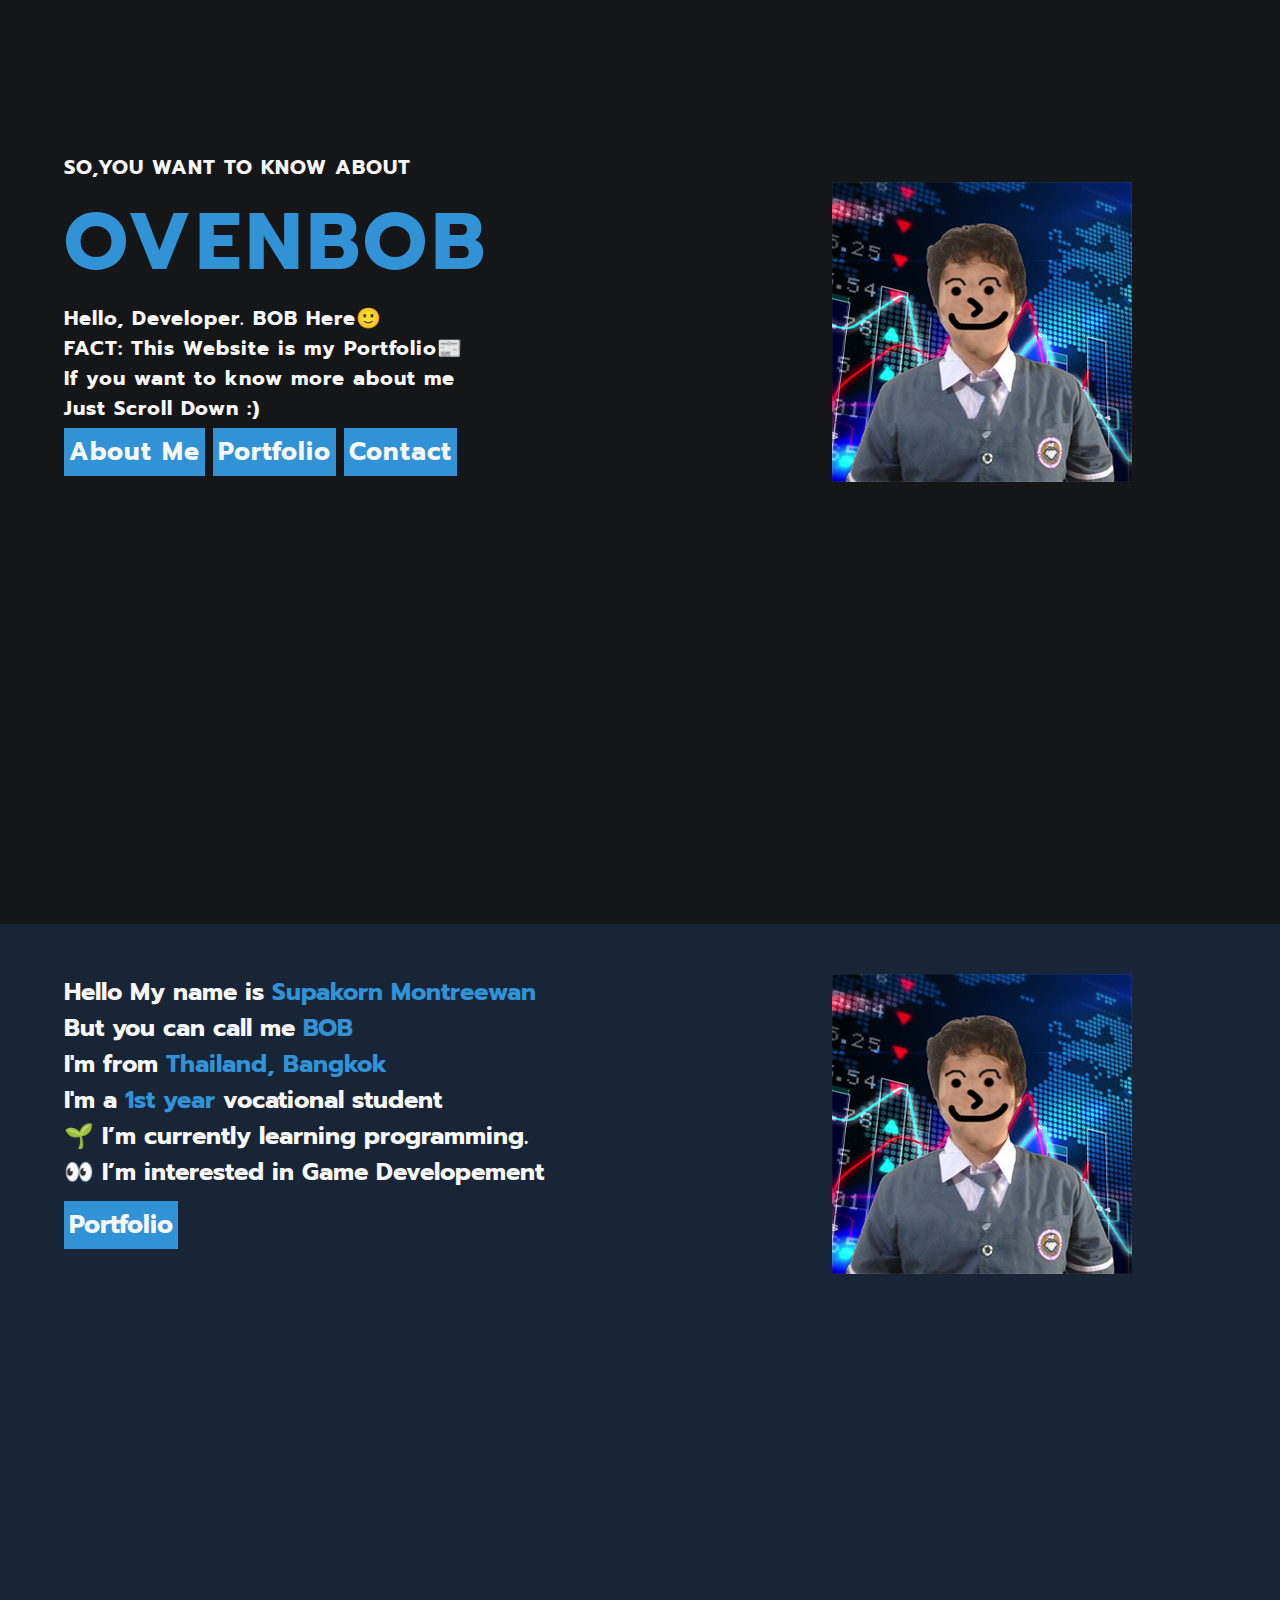
==== index.html @ 90aeb358 "commit" ====
<!DOCTYPE html>
<html lang="en">
<head>
    <meta charset="UTF-8">
    <meta name="viewport" content="width=device-width,initial-scale=1.0">
    <title>Website</title>
    <link rel="stylesheet" href="/CSS/styles.css">
</head>
<body>
    <div class="no-responsive">
        Buy new Device
    </div>
    <!-- title -->
    <section id="Home">
        <div id="Title">
            <p class="Title">So,You want To Know About</p>
            <img src="/image/BOB.png">
            <p class="Name">OVENBOB</p>
            <div class="Short_About">
                <p>Hello, Developer. BOB Here🙂</p>
                <p>FACT: This Website is my Portfolio📰</p>
                <p>If you want to know more about me</p>
                <p>Just Scroll Down :)</p>
                <a href="#AboutMe" class="btn"> About Me</a>
                <a href="#Portfolio" class="btn"> Portfolio</a>
                <a href="#Contact" class="btn"> Contact</a>
            </div>
        </div>
    </section>
    <section id="AboutMe">
        <div class="AboutMe_Profile">
            <img class="Profile_Image" src="/image/BOB.png">
            <p>Hello My name is <span style="color: var(--important-color);">Supakorn Montreewan</span></p>
            <p>But you can call me <span style="color: var(--important-color);">BOB</span></p>
            <p>I'm from <span style="color: var(--important-color);">Thailand, Bangkok</span></p>
            <p>I'm a <span style="color:var(--important-color);">1st year</span> vocational student</p>
            <p>🌱 I’m currently learning programming.</p>
            <p>👀 I’m interested in Game Developement</p>
            <a href="#Portfolio" class="btn"> Portfolio</a>
        </div>
    </section>
    <section id="Portfolio">
        <p>‎</p>
        <p>Portfolio📰</p>
        
    </section>
    <section id="Contact">

    </section>
    <script src=""></script>
</body>
</html>
<!-- <div class="container">
    <img src="/image/BOB.png" class="image">
    <div class="image_overlay" >
        <div class="image_title">GameDevelopement</div>
        
    </div>
</div> -->
---- CSS/styles.css ----
@import url('https://fonts.googleapis.com/css2?family=Prompt:wght@300&display=swap');
@import url('https://fonts.googleapis.com/css2?family=Roboto&display=swap');
:root{
    --main-color:#151618;
    --second-color:#182536;
    --text-color:#f7f7f7;
    --important-color:#3192d6;
    --textContract-color:#000000;
    --fs-xl: 5rem;
    --fs-600: 1.5rem;
    --fs-500: 1.25rem;
    --fs-400: 0.8rem;
}
p{
    margin: 0;
    color: var(--text-color);
}
::-webkit-scrollbar{
    width: 0px;
}
html,body{
    margin: 0%;
    padding: 0%;
    box-sizing: border-box;
    scroll-behavior: smooth;
    background-color: var(--main-color);
    font-family: 'Prompt', sans-serif;
}
section{
    width: 100%;
    height: 100vh;
}

#Title{
    position: relative;
    padding-top: 10%;
    padding-left: 5%;
    margin: 0%;
    letter-spacing: 1px;
    font-weight: bold;
    text-transform: uppercase;
    font-size:var(--fs-500); 
}


.Name{
    color: var(--important-color);
    letter-spacing: 5px;
    font-size: var(--fs-xl);
}
.Short_About{
    text-transform: none;
    
}



.btn{
    position: relative;
    top: 10px;
    text-decoration: none;
    background-color: var(--important-color);
    font-size: 25px;
    color: var(--text-color);
    padding: 5px 5px;
    transition: letter-spacing 0.5s;
}
.btn:hover{
    letter-spacing: 5px;
}
img{
    position: absolute;
    padding-left:65%;
}


#AboutMe,#Contact{
    background-color: var(--second-color);
}
.AboutMe_Profile p{
    font-size: var(--fs-700);
}




.AboutMe_Profile{
    padding-top: 50px;
    font-family: 'Prompt', sans-serif;
    padding-left: 5%;
    font-size: 30px;
    font-weight: bold;
}

.work_Image{
    width: 250px;
}















ul li{
    color: var(--text-color);
}


/* 410 */
@media screen and (min-width:1817px){
    img{
        width: 500px;
    }
    .Title{
        font-size: 4rem;
    }
    .Name{
        font-size: 12rem;
    }
    .btn{
        font-size: 35px; 
    }
    .Short_About{
        font-size: 4rem;
    }
    .AboutMe_Profile p{
        font-size: 3.5rem;
    }
}
@media screen and (min-width:1341px){
    #Title{
        padding-top: 7%;
    }
    img{
        width: 300px;
    }
    .Title{
        font-size: 2.5rem;
    }
    .Name{
        font-size: 7rem;
    }
    .Short_About{
        font-size: 2rem;
    }
    .AboutMe_Profile p{
        font-size: 2.5rem;
    }
}

@media screen and (max-width: 1301px){
    img{
        padding-left: 60%;
    }
    .AboutMe_Profile p{
        font-size: var(--fs-600);
    }
    
}
@media screen and (max-width: 1088px){
    img{
        padding-left: 55%;
    }  
}
@media screen and (max-width:881px){
    img{
        padding-left: 50%;
        width: 250px;
    }
    .AboutMe_Profile p{
        font-size: var(--fs-500);
    }
}
@media screen and (max-width:830px){
    img{
        padding-left: 55%;
        /* width: 250px; */
    }
}
@media screen and (max-width:734px) {
    img{
        padding-left: 65%;
        width: 200px;
    }
    .work_Title{
        font-size: 30px;
    }
    
    
}
@media screen and (max-width:622px){
    img{
        display: none;
        
    }
    
}
@media screen and (max-width:462px) {
    #Title{
        font-size: 15px;
    }
    .Name{
        font-size: 60px;
    }
    .work_Title{
        font-size: 20px;
    }
}
.no-responsive{
    visibility: hidden;
    
}
@media screen and (max-width:337px) {
    .no-responsive{
        position: absolute;
        background-color: aliceblue;
        visibility: visible;
        z-index: 3;
        width: 1000%;
        height: 1000%;
    }
}
/* .container{
    position: relative;
    width: 200px;
    height: 200px;
    display: inline-block;
}
.image{
    padding-left: 20%;
    display: block;
    width: 200px;
    height: 200px;
}
.image_overlay{
    margin-left: 20%;
    position: absolute;
    width: 200px;
    height: 200px;
    transition: all .3s ease;
    opacity: 0;
    background-color: #000000;
}
.image_title{
    color: var(--text-color);
    font-size: large;
    position: absolute;
    top: 40%;
    margin-left: 12px;
}

.container:hover .image_overlay{
    opacity: 1;

} */
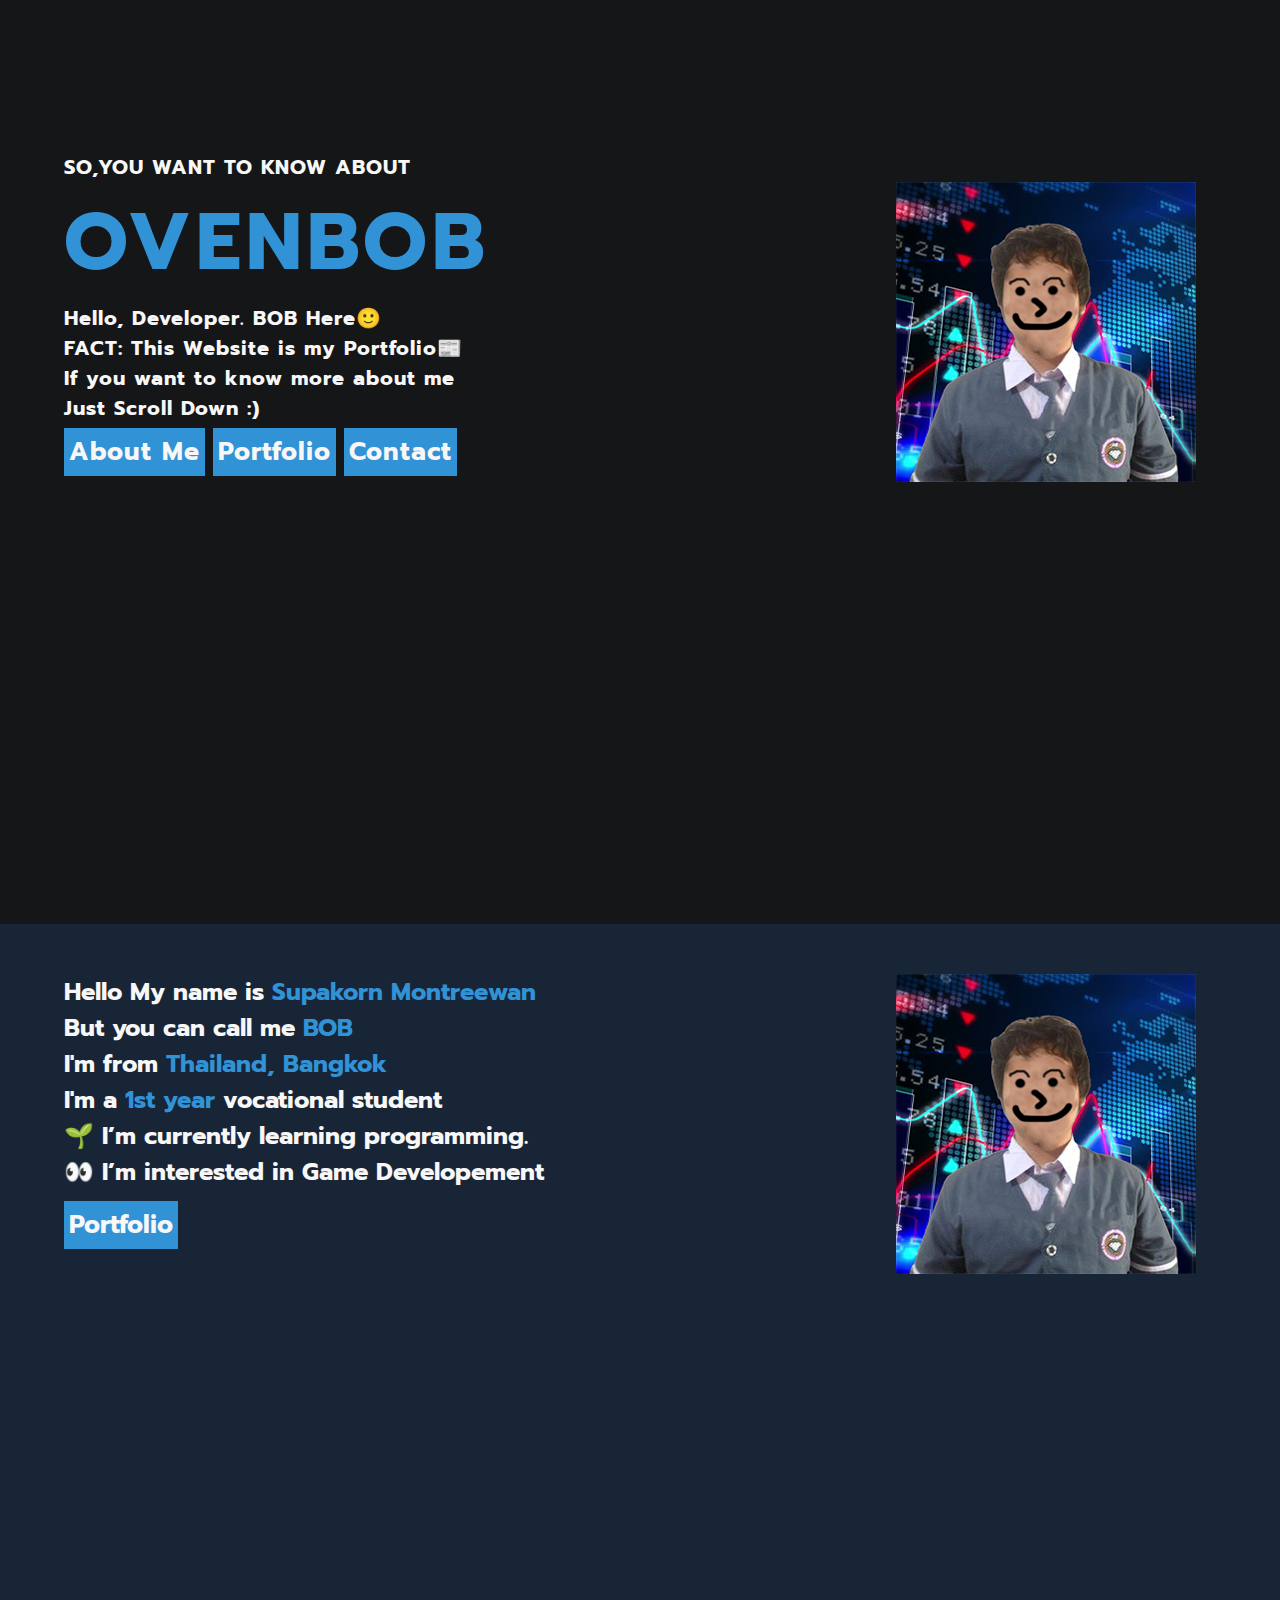
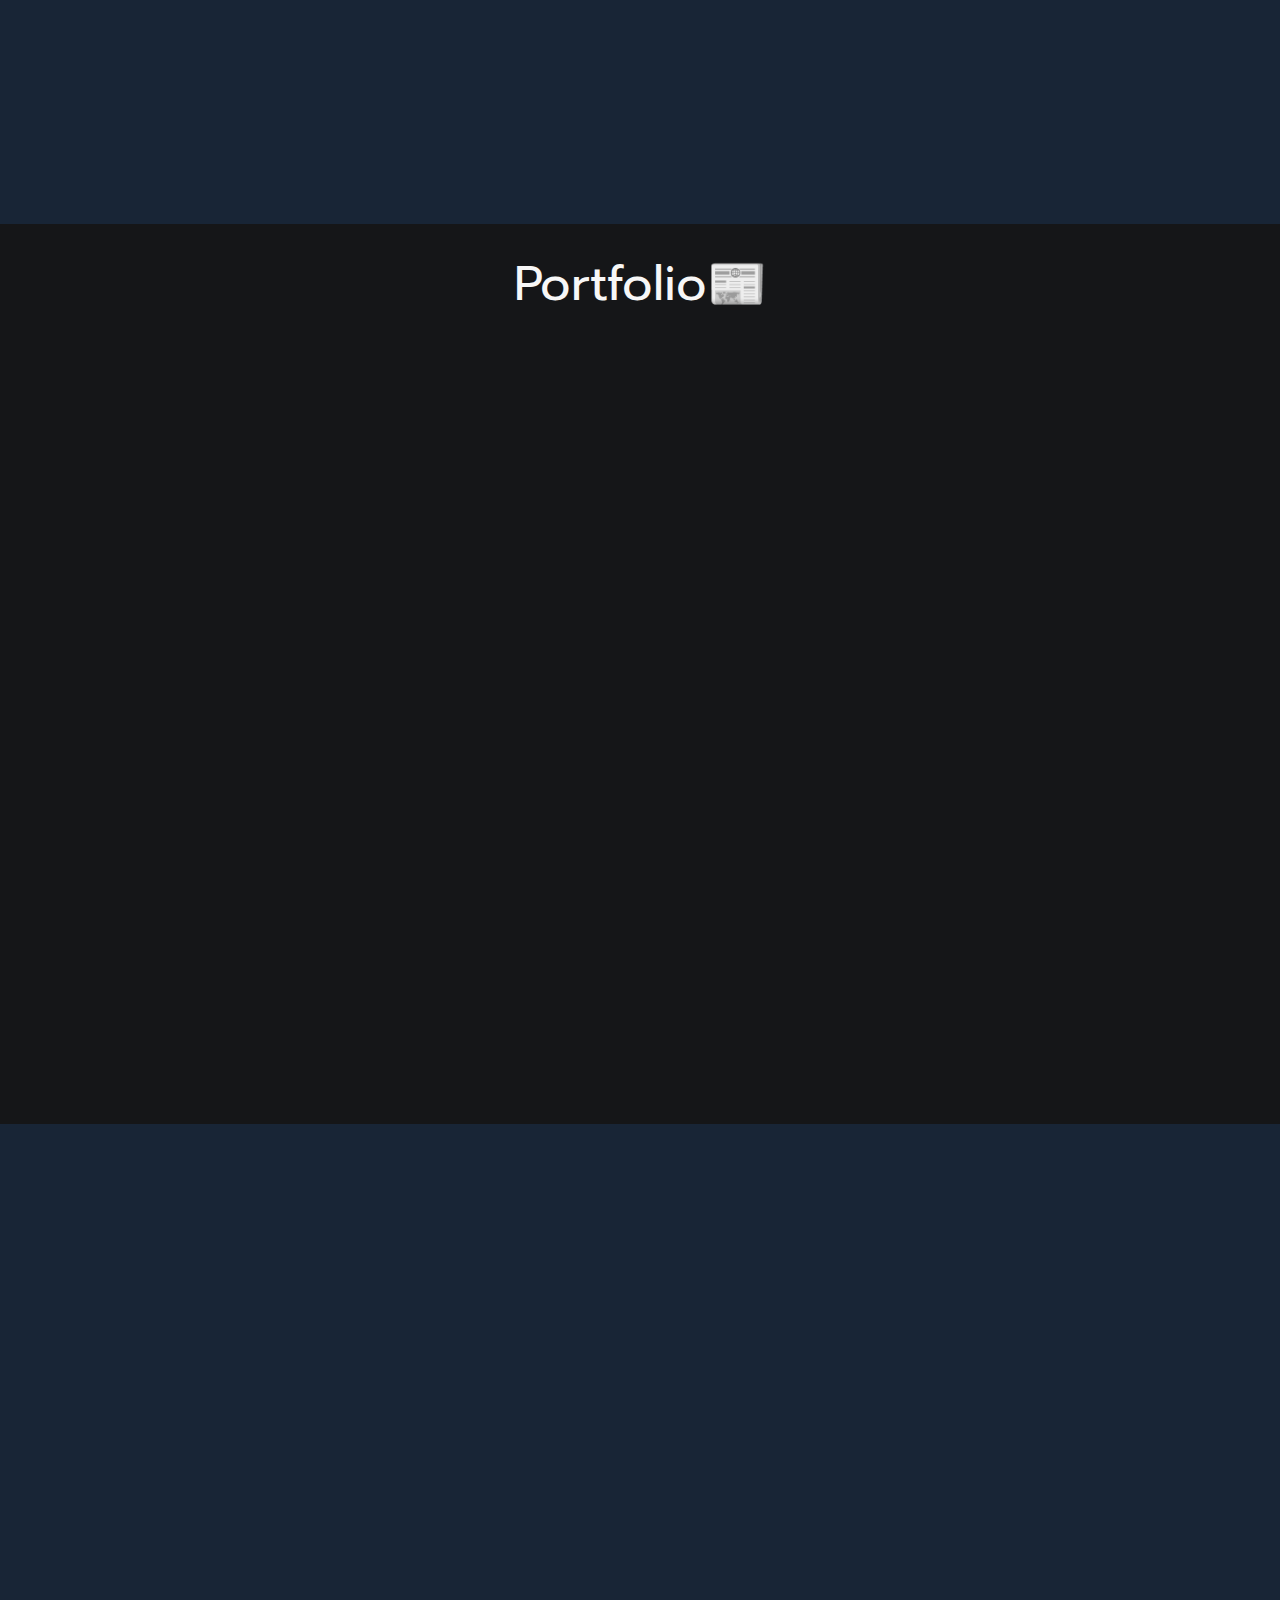
==== commit 3bc348e6: "commit" ====
--- a/index.html
+++ b/index.html
@@ -14,7 +14,7 @@
     <section id="Home">
         <div id="Title">
             <p class="Title">So,You want To Know About</p>
-            <img src="/image/BOB.png">
+            <img class="Home_Image" src="/image/BOB.png">
             <p class="Name">OVENBOB</p>
             <div class="Short_About">
                 <p>Hello, Developer. BOB Here🙂</p>
@@ -41,19 +41,46 @@
     </section>
     <section id="Portfolio">
         <p>‎</p>
-        <p>Portfolio📰</p>
+        <p class="PortfolioTitle">Portfolio📰</p>
         
+        
+        
+        <!-- <div class="container">
+            <img src="/image/BOB.png" class="image">
+            <div class="image_overlay" >
+                <div class="image_title">Game Developement</div>
+                
+            </div>
+        </div>
+        <div class="container">
+            <img src="/image/BOB.png" class="image">
+            <div class="image_overlay" >
+                <div class="image_title">application</div>
+                
+            </div>
+        </div>
+        <div class="container">
+            <img src="/image/BOB.png" class="image">
+            <div class="image_overlay" >
+                <div class="image_title">WebSite</div>
+            </div>
+        </div>
+        <div class="container">
+            <img src="/image/BOB.png" class="image">
+            <div class="image_overlay" >
+                <div class="image_title">WebSite</div>
+            </div>
+        </div> -->
+
+        <!-- <div class="row">
+            <div class="column">
+                <img src="/image/BOB.png">
+            </div>
+        </div> -->
     </section>
     <section id="Contact">
 
     </section>
     <script src=""></script>
 </body>
-</html>
-<!-- <div class="container">
-    <img src="/image/BOB.png" class="image">
-    <div class="image_overlay" >
-        <div class="image_title">GameDevelopement</div>
-        
-    </div>
-</div> -->+</html>--- a/CSS/styles.css
+++ b/CSS/styles.css
@@ -68,7 +68,7 @@
 .btn:hover{
     letter-spacing: 5px;
 }
-img{
+.Home_Image,.Profile_Image{
     position: absolute;
     padding-left:65%;
 }
@@ -96,6 +96,12 @@
     width: 250px;
 }
 
+.PortfolioTitle{
+    font-size: 3rem;
+    /* position: relative; */
+    text-align: center;
+}
+
 
 
 
@@ -164,7 +170,6 @@
     .AboutMe_Profile p{
         font-size: var(--fs-600);
     }
-    
 }
 @media screen and (max-width: 1088px){
     img{
@@ -189,7 +194,7 @@
 @media screen and (max-width:734px) {
     img{
         padding-left: 65%;
-        width: 200px;
+        width: 150px;
     }
     .work_Title{
         font-size: 30px;
@@ -222,6 +227,8 @@
 @media screen and (max-width:337px) {
     .no-responsive{
         position: absolute;
+        font-size: 15rem;
+        color: #000000;
         background-color: aliceblue;
         visibility: visible;
         z-index: 3;
@@ -229,6 +236,7 @@
         height: 1000%;
     }
 }
+
 /* .container{
     position: relative;
     width: 200px;
@@ -243,6 +251,7 @@
 }
 .image_overlay{
     margin-left: 20%;
+    margin-top: -200px;
     position: absolute;
     width: 200px;
     height: 200px;
@@ -252,13 +261,15 @@
 }
 .image_title{
     color: var(--text-color);
-    font-size: large;
+    white-space: nowrap;
+    font-size: 1rem;
     position: absolute;
-    top: 40%;
-    margin-left: 12px;
+    margin-top: 50%;
+    margin-left: 50%;
+    transform: translate(-50%,-50%);
 }
 
 .container:hover .image_overlay{
     opacity: 1;
 
-} */+}  */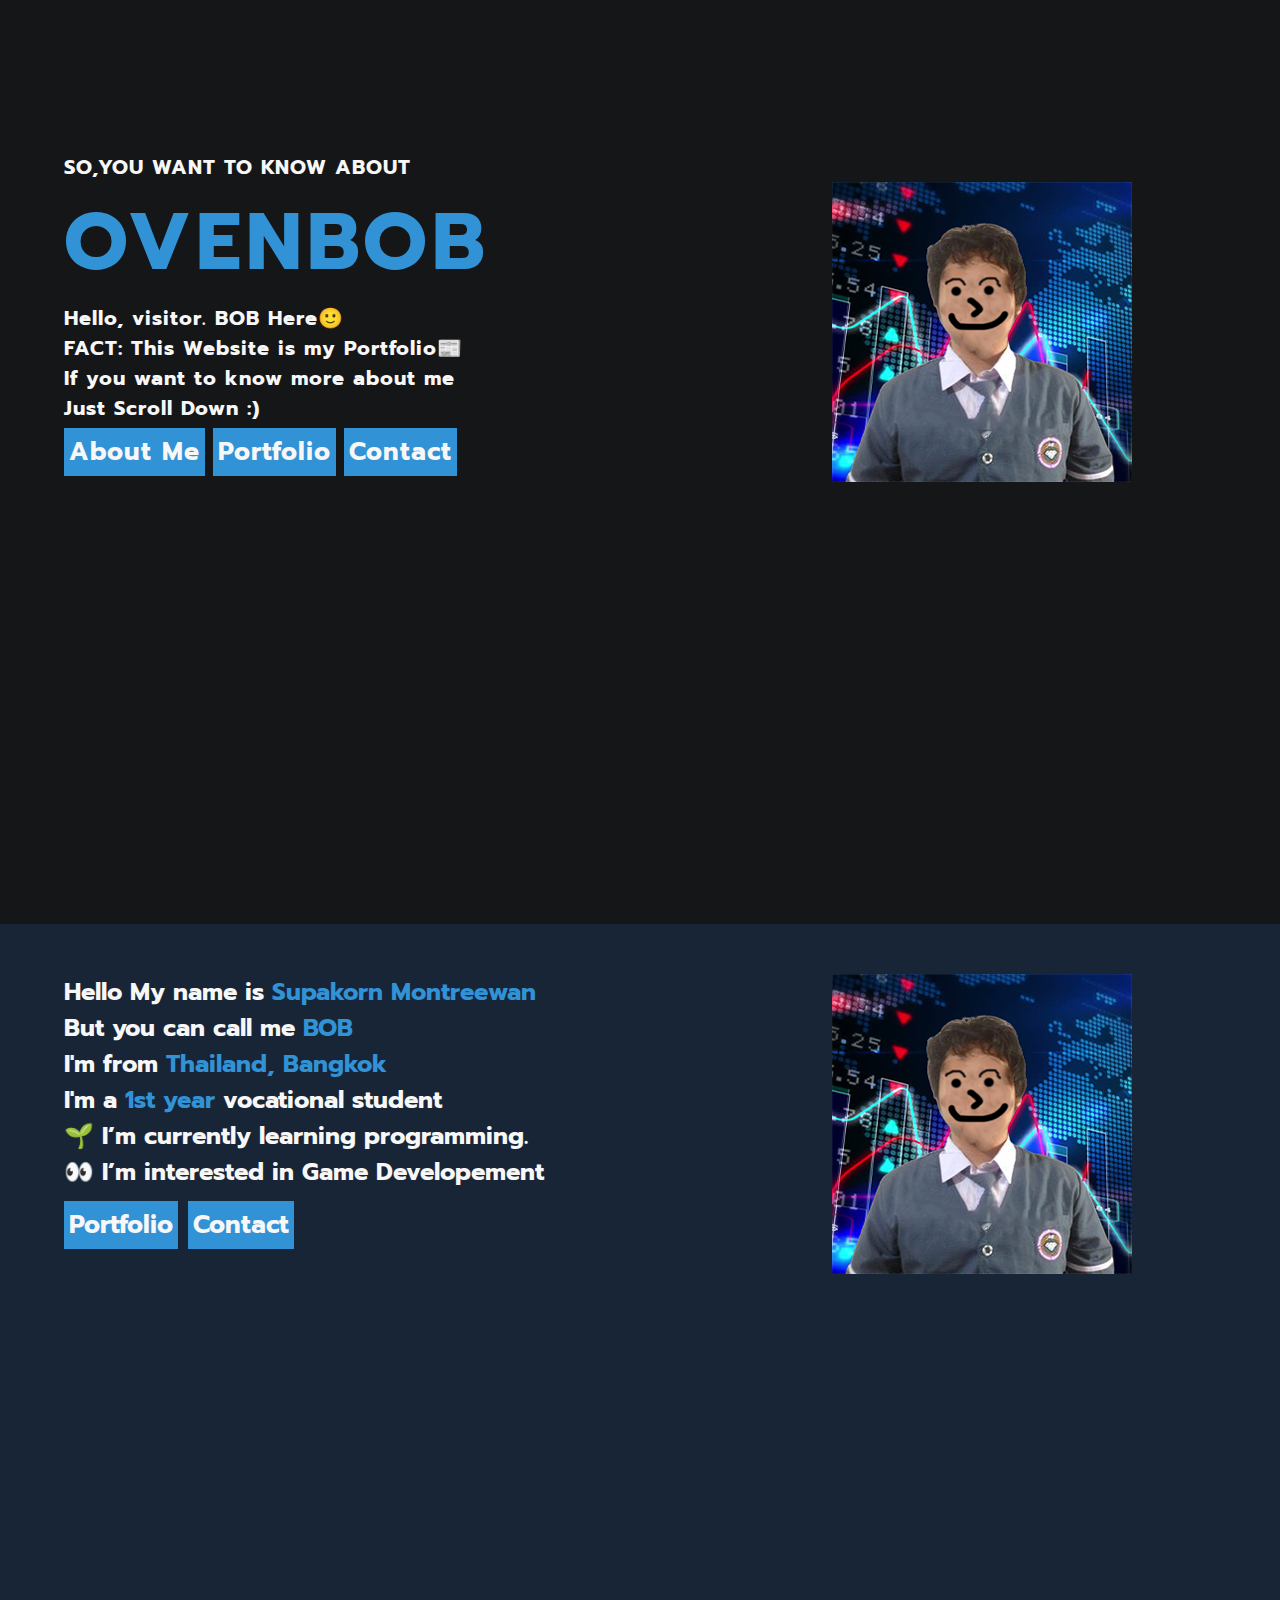
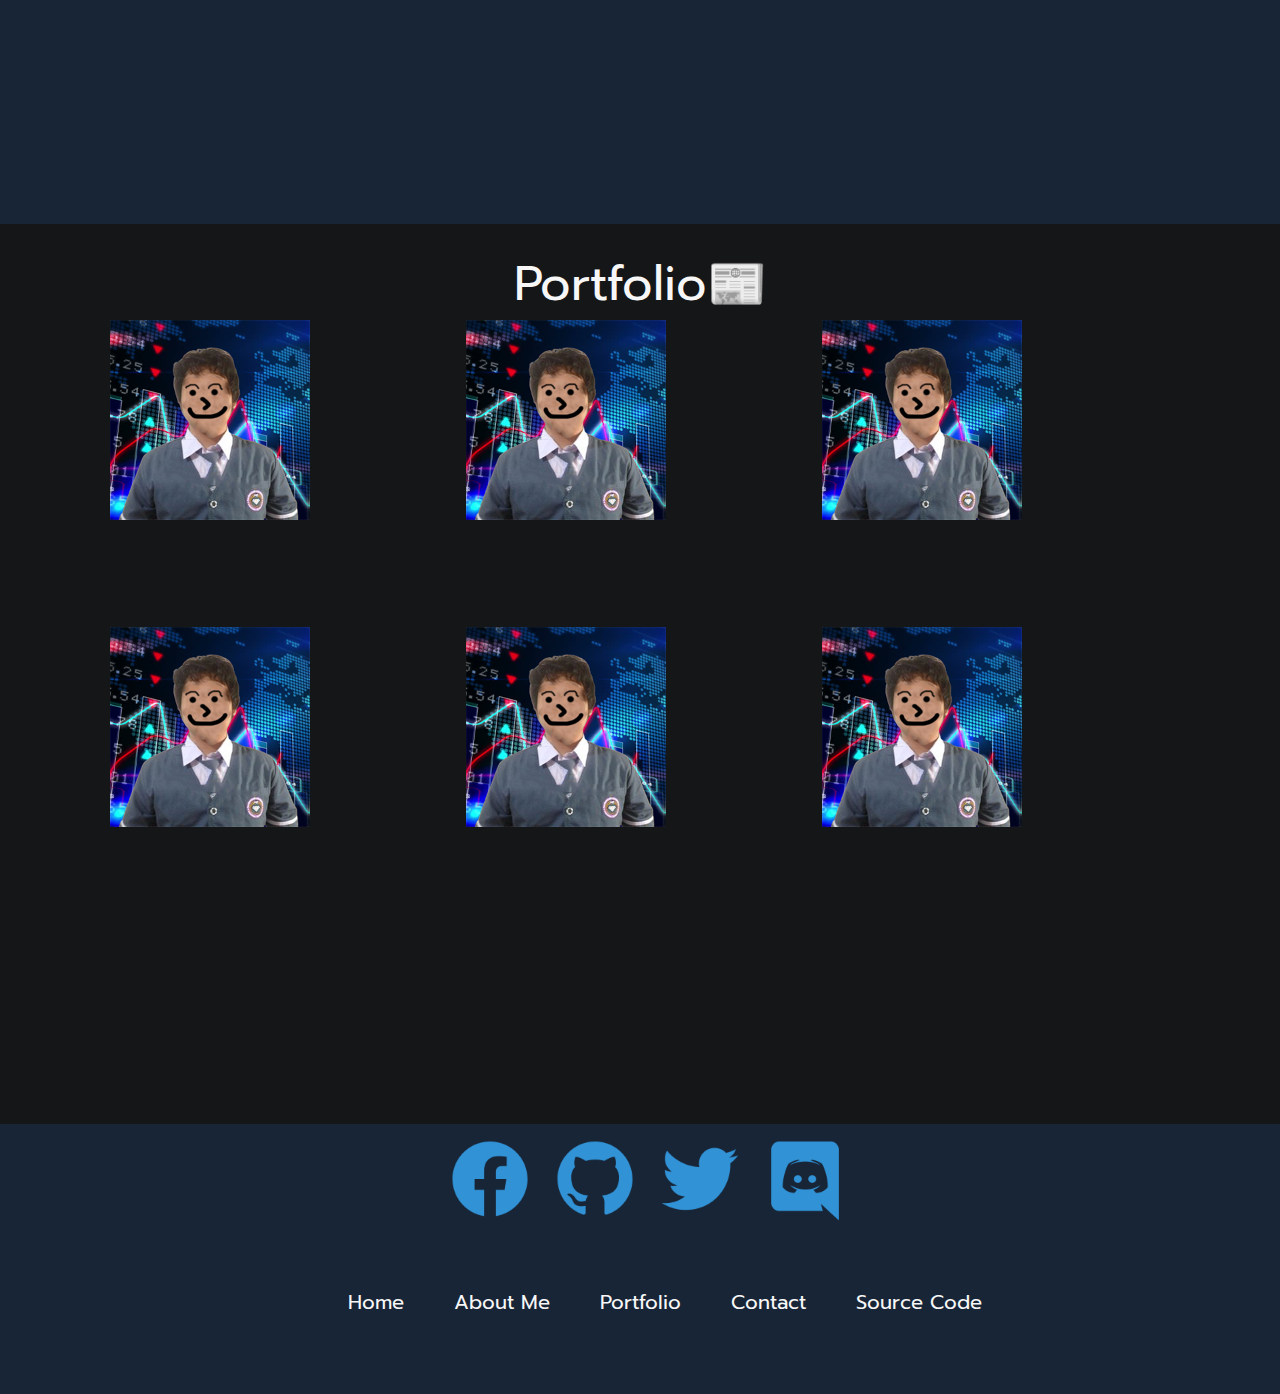
==== commit 3a817c7f: "commit" ====
--- a/index.html
+++ b/index.html
@@ -17,7 +17,7 @@
             <img class="Home_Image" src="/image/BOB.png">
             <p class="Name">OVENBOB</p>
             <div class="Short_About">
-                <p>Hello, Developer. BOB Here🙂</p>
+                <p>Hello, visitor. BOB Here🙂</p>
                 <p>FACT: This Website is my Portfolio📰</p>
                 <p>If you want to know more about me</p>
                 <p>Just Scroll Down :)</p>
@@ -37,6 +37,8 @@
             <p>🌱 I’m currently learning programming.</p>
             <p>👀 I’m interested in Game Developement</p>
             <a href="#Portfolio" class="btn"> Portfolio</a>
+            <a href="#Contact" class="btn"> Contact</a>
+
         </div>
     </section>
     <section id="Portfolio">
@@ -45,42 +47,74 @@
         
         
         
-        <!-- <div class="container">
+        <div class="container">
             <img src="/image/BOB.png" class="image">
             <div class="image_overlay" >
-                <div class="image_title">Game Developement</div>
+                <div class="image_title">
+                    <a href=""target="_blank">Game Developement</a>
+                </div>
+            </div>
+        </div>
+        <div class="container">
+            <img src="/image/BOB.png" class="image">
+            <div class="image_overlay" >
+                <div class="image_title">
+                    <a href=""target="_blank">Application</a>
+
+                </div>
                 
             </div>
         </div>
         <div class="container">
             <img src="/image/BOB.png" class="image">
             <div class="image_overlay" >
-                <div class="image_title">application</div>
-                
+                <div class="image_title">
+                    <a href="https://www.facebook.com/profile.php?id=100025827256859" target="_blank">Bot Discord</a>
+                </div>
             </div>
         </div>
         <div class="container">
             <img src="/image/BOB.png" class="image">
             <div class="image_overlay" >
-                <div class="image_title">WebSite</div>
+                <div class="image_title">
+                    <a href=""target="_blank">WebSite</a>
+                </div>
+            </div>
+        </div> 
+        <div class="container">
+            <img src="/image/BOB.png" class="image">
+            <div class="image_overlay" >
+                <div class="image_title">
+                    <a href=""target="_blank">VSCode Extensions</a>
+                </div>
             </div>
         </div>
         <div class="container">
             <img src="/image/BOB.png" class="image">
             <div class="image_overlay" >
-                <div class="image_title">WebSite</div>
+                <div class="image_title">
+                    <a href=""target="_blank">Test Chamber</a>
+                </div>
             </div>
-        </div> -->
+        </div> 
 
-        <!-- <div class="row">
-            <div class="column">
-                <img src="/image/BOB.png">
-            </div>
-        </div> -->
+        
     </section>
     <section id="Contact">
-
+        <div class="ContactZone">
+            <a href="https://www.facebook.com/profile.php?id=100025827256859" target="_blank"><img src="/image/facebook-circle-fill.png" class="Contact_Image"></a>
+            <a href="https://github.com/DEVPOB" target="_blank"><img src="/image/github-fill.png" class="Contact_Image"></a>
+            <a href="https://twitter.com/dev_poi" target="_blank"><img src="/image/twitter-fill.png" class="Contact_Image"></a>
+            <a href="https://discord.gg/S7Cf4Tpf" target="_blank"><img src="/image/discord-fill.png" class="Contact_Image"></a>
+        </div>
+        <div class="Contact_Description">
+            <a href="#Home">Home</a>
+            <a href="#AboutMe">About Me</a>
+            <a href="#Portfolio">Portfolio</a>
+            <a href="#Contact">Contact</a>
+            <a href="#">Source Code</a>
+        </div>
     </section>
-    <script src=""></script>
+    <script src="JS/Main.Js"></script>
 </body>
 </html>--- a/CSS/styles.css
+++ b/CSS/styles.css
@@ -30,7 +30,7 @@
     width: 100%;
     height: 100vh;
 }
-
+/* Title, Home */
 #Title{
     position: relative;
     padding-top: 10%;
@@ -71,9 +71,12 @@
 .Home_Image,.Profile_Image{
     position: absolute;
     padding-left:65%;
-}
-
-
+    
+}
+
+
+
+/* Background Color section(About Me, Contact) */
 #AboutMe,#Contact{
     background-color: var(--second-color);
 }
@@ -92,38 +95,100 @@
     font-weight: bold;
 }
 
-.work_Image{
-    width: 250px;
-}
-
+
+
+/* Portfolio */
 .PortfolioTitle{
     font-size: 3rem;
-    /* position: relative; */
     text-align: center;
 }
 
-
-
-
-
-
-
-
-
-
-
-
-
-
-
-ul li{
+.container{
+    position: relative;
+    margin-left: 100px;
+    width: 370px;
+    height: 300px;
+    display: inline-block;
+}
+.image{
+    padding-left: 20%;
+    display: block;
+    width: 300px;
+    height: 300px;
+}
+.image_overlay{
+    margin-left: 20%;
+    margin-top: -300px;
+    position: absolute;
+    width: 300px;
+    height: 300px;
+    transition: all .3s ease;
+    opacity: 0;
+    background-color: #000000;
+}
+.image_title a{
     color: var(--text-color);
-}
-
-
-/* 410 */
+    white-space: nowrap;
+    font-size: 1.8rem;
+    position: absolute;
+    margin-top: 50%;
+    margin-left: 50%;
+    transform: translate(-50%,-50%);
+}
+
+.container:hover .image_overlay{
+    opacity: 1;
+}
+
+
+
+/* contact */
+#Contact{
+    height: 30vh;
+}
+.ContactZone{
+    width: 100%;
+    height: 17vh;
+    display: flex;
+    justify-content: center;
+
+}
+.Contact_Image{
+    margin-top: 10px;
+    margin-left: 15px;
+    width: 10vh;
+    height: 10vh;
+    transition: all 0.5s;
+}
+.Contact_Image:hover{
+    width: 15vh;
+    height: 15vh;
+}
+.Contact_Description{
+    width: 100%;
+    height: 13vh;
+    display: flex;
+    justify-content: center;
+}
+.Contact_Description a{
+    margin-top: 10px;
+    text-decoration: none;
+    margin-left: 50px;
+    color: var(--text-color);
+    font-size: 20px;
+    transition: all 0.5s;
+}
+.Contact_Description a:hover{
+    margin-top: 5px;
+    font-size: 30px;
+}
+
+
+
+
+/* Responsive */
 @media screen and (min-width:1817px){
-    img{
+    .Home_Image,.Profile_Image{
         width: 500px;
     }
     .Title{
@@ -140,13 +205,32 @@
     }
     .AboutMe_Profile p{
         font-size: 3.5rem;
+    }
+}
+@media screen and (max-width:1461px){
+    .container{
+        margin-left: 50px;
+        width: 300px;
+        height: 300px;
+    }
+    .image{
+        width: 200px;
+        height: 200px;
+    }
+    .image_overlay{
+        width: 200px;
+        height: 200px;
+        margin-top: -200px;
+    }
+    .image_title a{
+        font-size: 1.1rem;
     }
 }
 @media screen and (min-width:1341px){
     #Title{
         padding-top: 7%;
     }
-    img{
+    .Home_Image,.Profile_Image{
         width: 300px;
     }
     .Title{
@@ -163,8 +247,12 @@
     }
 }
 
+
+
+
+
 @media screen and (max-width: 1301px){
-    img{
+    .Home_Image,.Profile_Image{
         padding-left: 60%;
     }
     .AboutMe_Profile p{
@@ -172,12 +260,49 @@
     }
 }
 @media screen and (max-width: 1088px){
-    img{
+    .Home_Image,.Profile_Image{
         padding-left: 55%;
     }  
+    .container{
+        margin-left: 50px;
+        width: 300px;
+        height: 300px;
+    }
+    .image{
+        width: 170px;
+        height: 170px;
+    }
+    .image_overlay{
+        width: 170px;
+        height: 170px;
+        margin-top: -170px;
+    }
+    .image_title a{
+        font-size: 1.1rem;
+    }
+}
+@media screen and (max-width:1064px) {
+    #Portfolio{
+        height: auto;
+    }
+    .container{
+        margin-left: 100px;
+        width: 300px;
+        height: 300px;
+    }
+    .image{
+        width: 250px;
+        height: 250px;
+    }
+    .image_overlay{
+        width: 250px;
+        height: 250px;
+        margin-top: -250px;
+    }
+   
 }
 @media screen and (max-width:881px){
-    img{
+    .Home_Image,.Profile_Image{
         padding-left: 50%;
         width: 250px;
     }
@@ -186,29 +311,40 @@
     }
 }
 @media screen and (max-width:830px){
-    img{
+    .Home_Image,.Profile_Image{
         padding-left: 55%;
-        /* width: 250px; */
     }
 }
 @media screen and (max-width:734px) {
-    img{
+    .Home_Image,.Profile_Image{
         padding-left: 65%;
         width: 150px;
     }
-    .work_Title{
-        font-size: 30px;
-    }
+    .Contact_Image{
+        margin-top: 50px;
+        width: 5vh;
+        height: 5vh;
+    }
+    .Contact_Description a{
+        font-size: 15px;
+    }
+   
     
     
 }
 @media screen and (max-width:622px){
-    img{
+    .Home_Image,.Profile_Image{
         display: none;
         
     }
     
 }
+@media screen and (max-width:530px) {
+    .Contact_Description{
+        display: block;
+    }
+}
+
 @media screen and (max-width:462px) {
     #Title{
         font-size: 15px;
@@ -216,10 +352,26 @@
     .Name{
         font-size: 60px;
     }
-    .work_Title{
+    .btn{
         font-size: 20px;
     }
-}
+    
+    .container{
+        margin-left: auto;
+        width: 300px;
+        height: 300px;
+    }
+    .image{
+        width: 250px;
+        height: 250px;
+    }
+    .image_overlay{
+        width: 250px;
+        height: 250px;
+        margin-top: -250px;
+    }
+}
+
 .no-responsive{
     visibility: hidden;
     
@@ -237,39 +389,3 @@
     }
 }
 
-/* .container{
-    position: relative;
-    width: 200px;
-    height: 200px;
-    display: inline-block;
-}
-.image{
-    padding-left: 20%;
-    display: block;
-    width: 200px;
-    height: 200px;
-}
-.image_overlay{
-    margin-left: 20%;
-    margin-top: -200px;
-    position: absolute;
-    width: 200px;
-    height: 200px;
-    transition: all .3s ease;
-    opacity: 0;
-    background-color: #000000;
-}
-.image_title{
-    color: var(--text-color);
-    white-space: nowrap;
-    font-size: 1rem;
-    position: absolute;
-    margin-top: 50%;
-    margin-left: 50%;
-    transform: translate(-50%,-50%);
-}
-
-.container:hover .image_overlay{
-    opacity: 1;
-
-}  */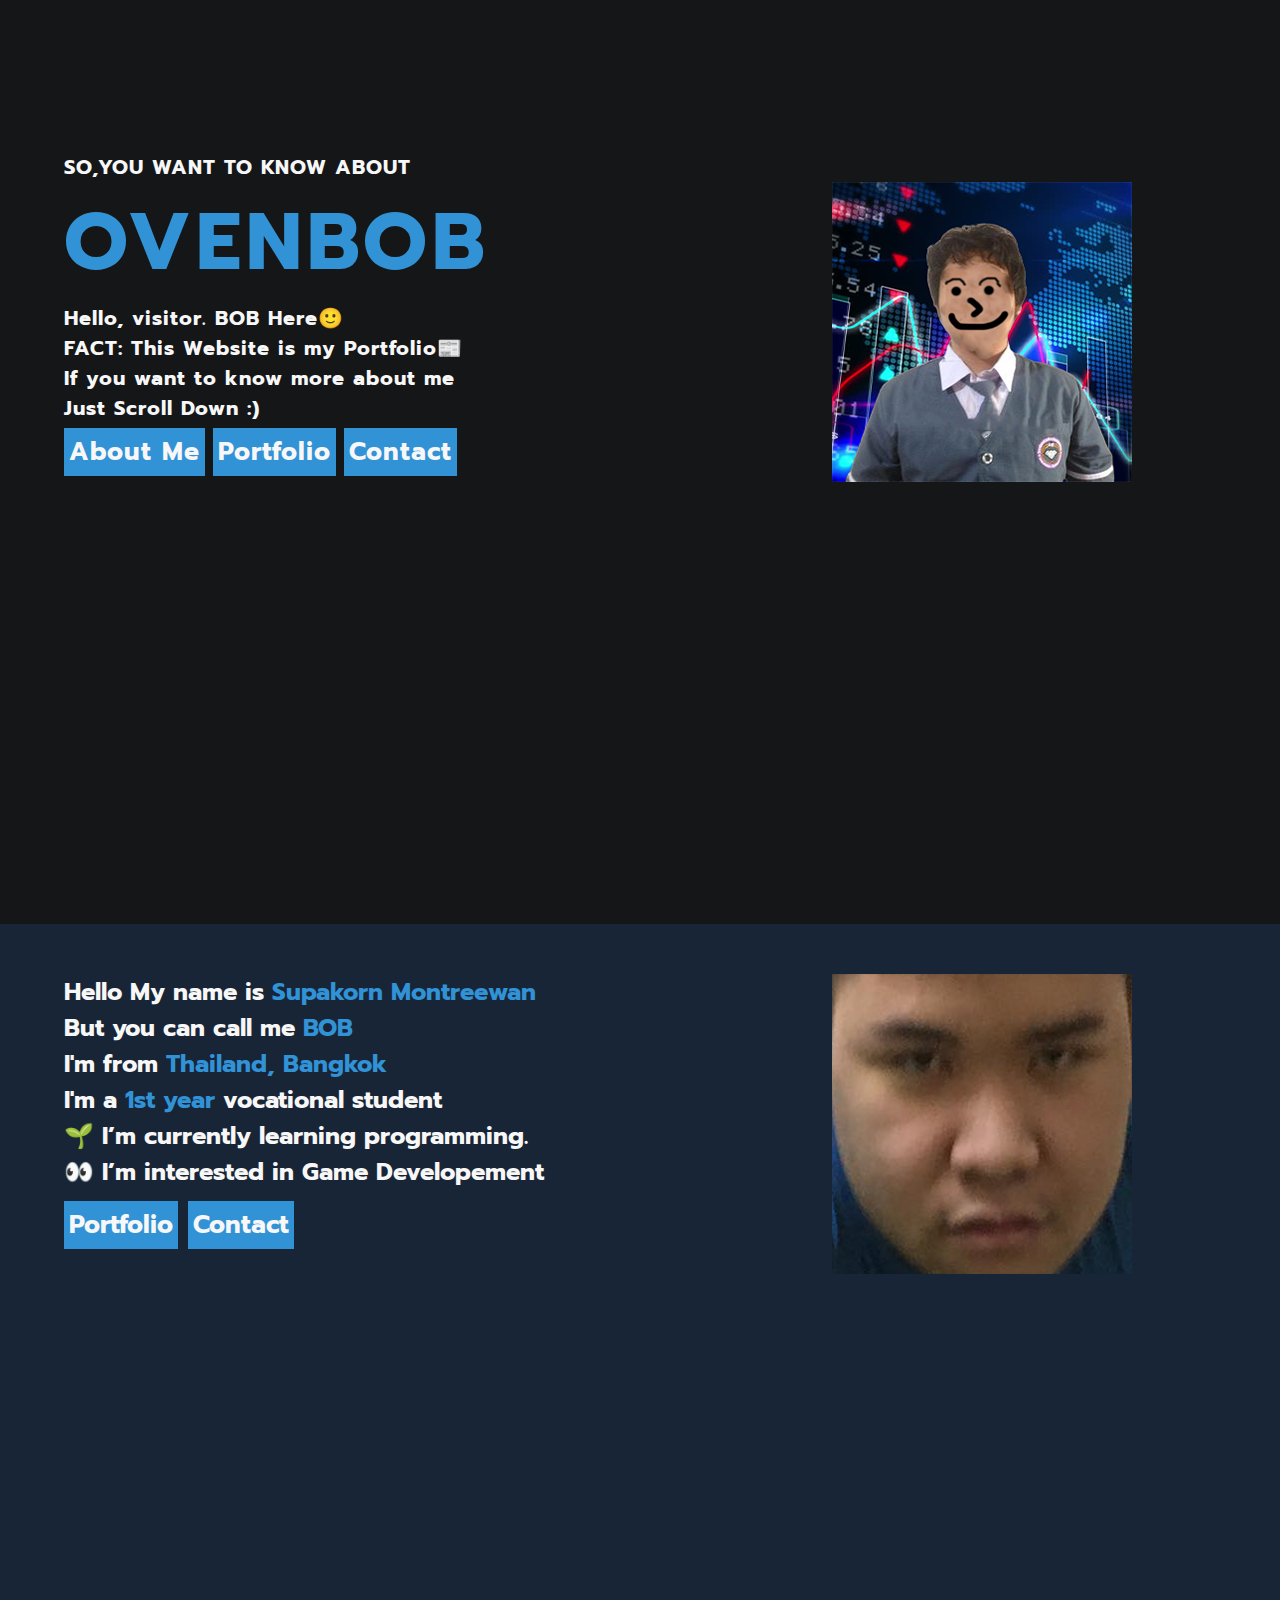
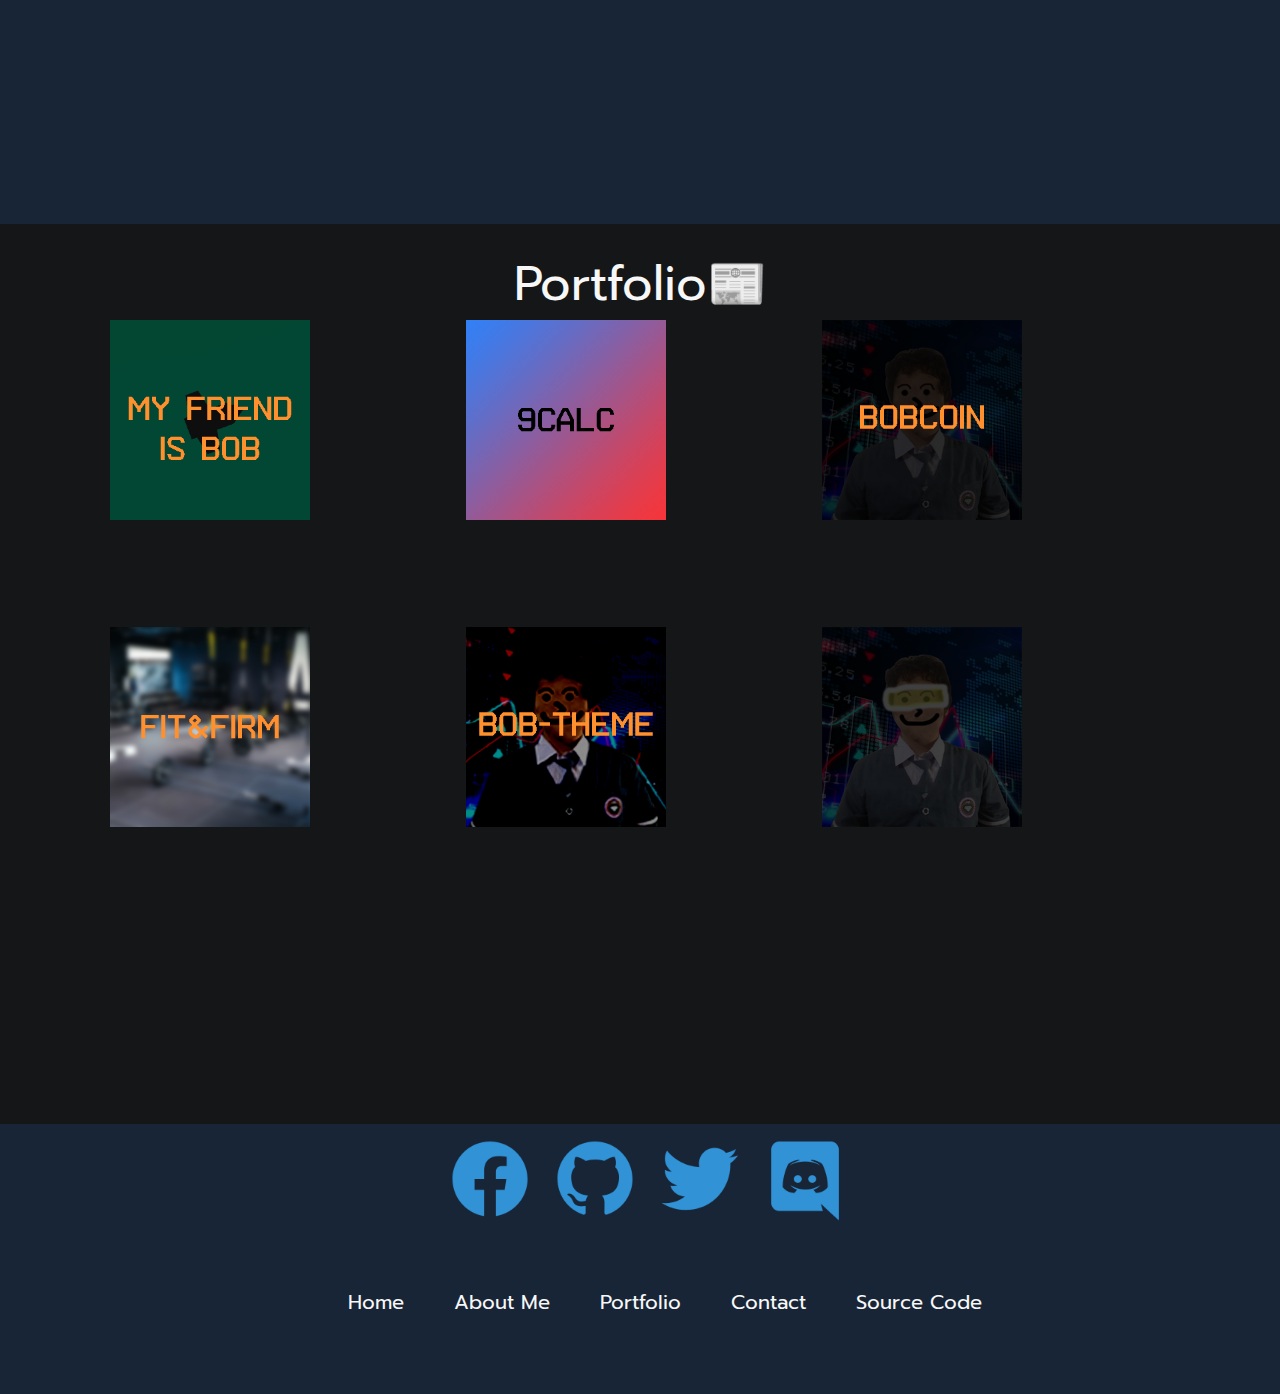
==== commit 3d1d7cb5: "commit" ====
--- a/index.html
+++ b/index.html
@@ -3,18 +3,20 @@
 <head>
     <meta charset="UTF-8">
     <meta name="viewport" content="width=device-width,initial-scale=1.0">
-    <title>Website</title>
+    <title>OVENBOB</title>
     <link rel="stylesheet" href="/CSS/styles.css">
+    <link rel="icon" type="image/x-icon" href="1486503765-bodybuilding-dumbbell-health-sports-fitness-weight_81281.ico">
+
 </head>
 <body>
     <div class="no-responsive">
         Buy new Device
     </div>
-    <!-- title -->
+    <!-- Home -->
     <section id="Home">
         <div id="Title">
             <p class="Title">So,You want To Know About</p>
-            <img class="Home_Image" src="/image/BOB.png">
+            <a onclick="Click()"><img class="Home_Image" src="/image/BOB.png"></a>
             <p class="Name">OVENBOB</p>
             <div class="Short_About">
                 <p>Hello, visitor. BOB Here🙂</p>
@@ -27,9 +29,10 @@
             </div>
         </div>
     </section>
+    <!-- About ME -->
     <section id="AboutMe">
         <div class="AboutMe_Profile">
-            <img class="Profile_Image" src="/image/BOB.png">
+            <img class="Profile_Image" src="/image/Profile.png">
             <p>Hello My name is <span style="color: var(--important-color);">Supakorn Montreewan</span></p>
             <p>But you can call me <span style="color: var(--important-color);">BOB</span></p>
             <p>I'm from <span style="color: var(--important-color);">Thailand, Bangkok</span></p>
@@ -41,71 +44,70 @@
 
         </div>
     </section>
+    <!-- Portfolio -->
     <section id="Portfolio">
         <p>‎</p>
         <p class="PortfolioTitle">Portfolio📰</p>
-        
-        
-        
         <div class="container">
-            <img src="/image/BOB.png" class="image">
+            <img src="/image/PortfolioImage/Game.png" class="image">
             <div class="image_overlay" >
                 <div class="image_title">
-                    <a href=""target="_blank">Game Developement</a>
+                    <a href="/TestChamber.html"target="_blank">Game Developement</a>
                 </div>
             </div>
         </div>
         <div class="container">
-            <img src="/image/BOB.png" class="image">
+            <img src="/image/PortfolioImage/App.png" class="image">
             <div class="image_overlay" >
                 <div class="image_title">
-                    <a href=""target="_blank">Application</a>
+                    <a href="/TestChamber.html"target="_blank">Application</a>
 
                 </div>
                 
             </div>
         </div>
         <div class="container">
-            <img src="/image/BOB.png" class="image">
+            <img src="/image/PortfolioImage/Bot.png" class="image">
             <div class="image_overlay" >
                 <div class="image_title">
-                    <a href="https://www.facebook.com/profile.php?id=100025827256859" target="_blank">Bot Discord</a>
+                    <a href="/TestChamber.html" target="_blank">Bot Discord</a>
                 </div>
             </div>
         </div>
         <div class="container">
-            <img src="/image/BOB.png" class="image">
+            <img src="/image/PortfolioImage/Website.png" class="image">
             <div class="image_overlay" >
                 <div class="image_title">
-                    <a href=""target="_blank">WebSite</a>
+                    <a href="/TestChamber.html"target="_blank">WebSite</a>
                 </div>
             </div>
         </div> 
         <div class="container">
-            <img src="/image/BOB.png" class="image">
+            <img src="/image/PortfolioImage/Extension.png" class="image">
             <div class="image_overlay" >
                 <div class="image_title">
-                    <a href=""target="_blank">VSCode Extensions</a>
+                    <a href="/TestChamber.html"target="_blank">VSCode Extensions</a>
                 </div>
             </div>
         </div>
         <div class="container">
-            <img src="/image/BOB.png" class="image">
+            <img src="/image/PortfolioImage/Test Chamber.png" class="image">
             <div class="image_overlay" >
                 <div class="image_title">
-                    <a href=""target="_blank">Test Chamber</a>
+                    <a href="/TestChamber.html"target="_blank">Test Chamber</a>
                 </div>
             </div>
         </div> 
 
         
     </section>
+    <!-- Contact -->
     <section id="Contact">
         <div class="ContactZone">
-            <a href="https://www.facebook.com/profile.php?id=100025827256859" target="_blank"><img src="/image/facebook-circle-fill.png" class="Contact_Image"></a>
-            <a href="https://github.com/DEVPOB" target="_blank"><img src="/image/github-fill.png" class="Contact_Image"></a>
-            <a href="https://twitter.com/dev_poi" target="_blank"><img src="/image/twitter-fill.png" class="Contact_Image"></a>
-            <a href="https://discord.gg/S7Cf4Tpf" target="_blank"><img src="/image/discord-fill.png" class="Contact_Image"></a>
+            <a href="https://www.facebook.com/profile.php?id=100025827256859" target="_blank"><img src="/image/Icon/facebook-circle-fill.png" class="Contact_Image"></a>
+            <a href="https://github.com/DEVPOB" target="_blank"><img src="/image/Icon/github-fill.png" class="Contact_Image"></a>
+            <a href="https://twitter.com/dev_poi" target="_blank"><img src="/image/Icon/twitter-fill.png" class="Contact_Image"></a>
+            <a href="https://discord.gg/S7Cf4Tpf" target="_blank"><img src="/image/Icon/discord-fill.png" class="Contact_Image"></a>
         </div>
         <div class="Contact_Description">
             <a href="#Home">Home</a>
--- a/CSS/styles.css
+++ b/CSS/styles.css
@@ -70,7 +70,7 @@
 }
 .Home_Image,.Profile_Image{
     position: absolute;
-    padding-left:65%;
+    margin-left:65%;
     
 }
 
@@ -203,6 +203,10 @@
     .Short_About{
         font-size: 4rem;
     }
+    #Home{
+        height: 80vh;
+    }
+    
     .AboutMe_Profile p{
         font-size: 3.5rem;
     }
@@ -233,6 +237,10 @@
     .Home_Image,.Profile_Image{
         width: 300px;
     }
+    .Profile_Image{
+        width: 250px;
+        height: 250px;
+    }
     .Title{
         font-size: 2.5rem;
     }
@@ -253,7 +261,7 @@
 
 @media screen and (max-width: 1301px){
     .Home_Image,.Profile_Image{
-        padding-left: 60%;
+        margin-left: 60%;
     }
     .AboutMe_Profile p{
         font-size: var(--fs-600);
@@ -261,7 +269,7 @@
 }
 @media screen and (max-width: 1088px){
     .Home_Image,.Profile_Image{
-        padding-left: 55%;
+        margin-left: 55%;
     }  
     .container{
         margin-left: 50px;
@@ -303,7 +311,7 @@
 }
 @media screen and (max-width:881px){
     .Home_Image,.Profile_Image{
-        padding-left: 50%;
+        margin-left: 50%;
         width: 250px;
     }
     .AboutMe_Profile p{
@@ -312,12 +320,12 @@
 }
 @media screen and (max-width:830px){
     .Home_Image,.Profile_Image{
-        padding-left: 55%;
+        margin-left: 55%;
     }
 }
 @media screen and (max-width:734px) {
     .Home_Image,.Profile_Image{
-        padding-left: 65%;
+        margin-left: 65%;
         width: 150px;
     }
     .Contact_Image{
@@ -355,7 +363,9 @@
     .btn{
         font-size: 20px;
     }
-    
+    #Home,#AboutMe{
+        height: 80vh;
+    }
     .container{
         margin-left: auto;
         width: 300px;
